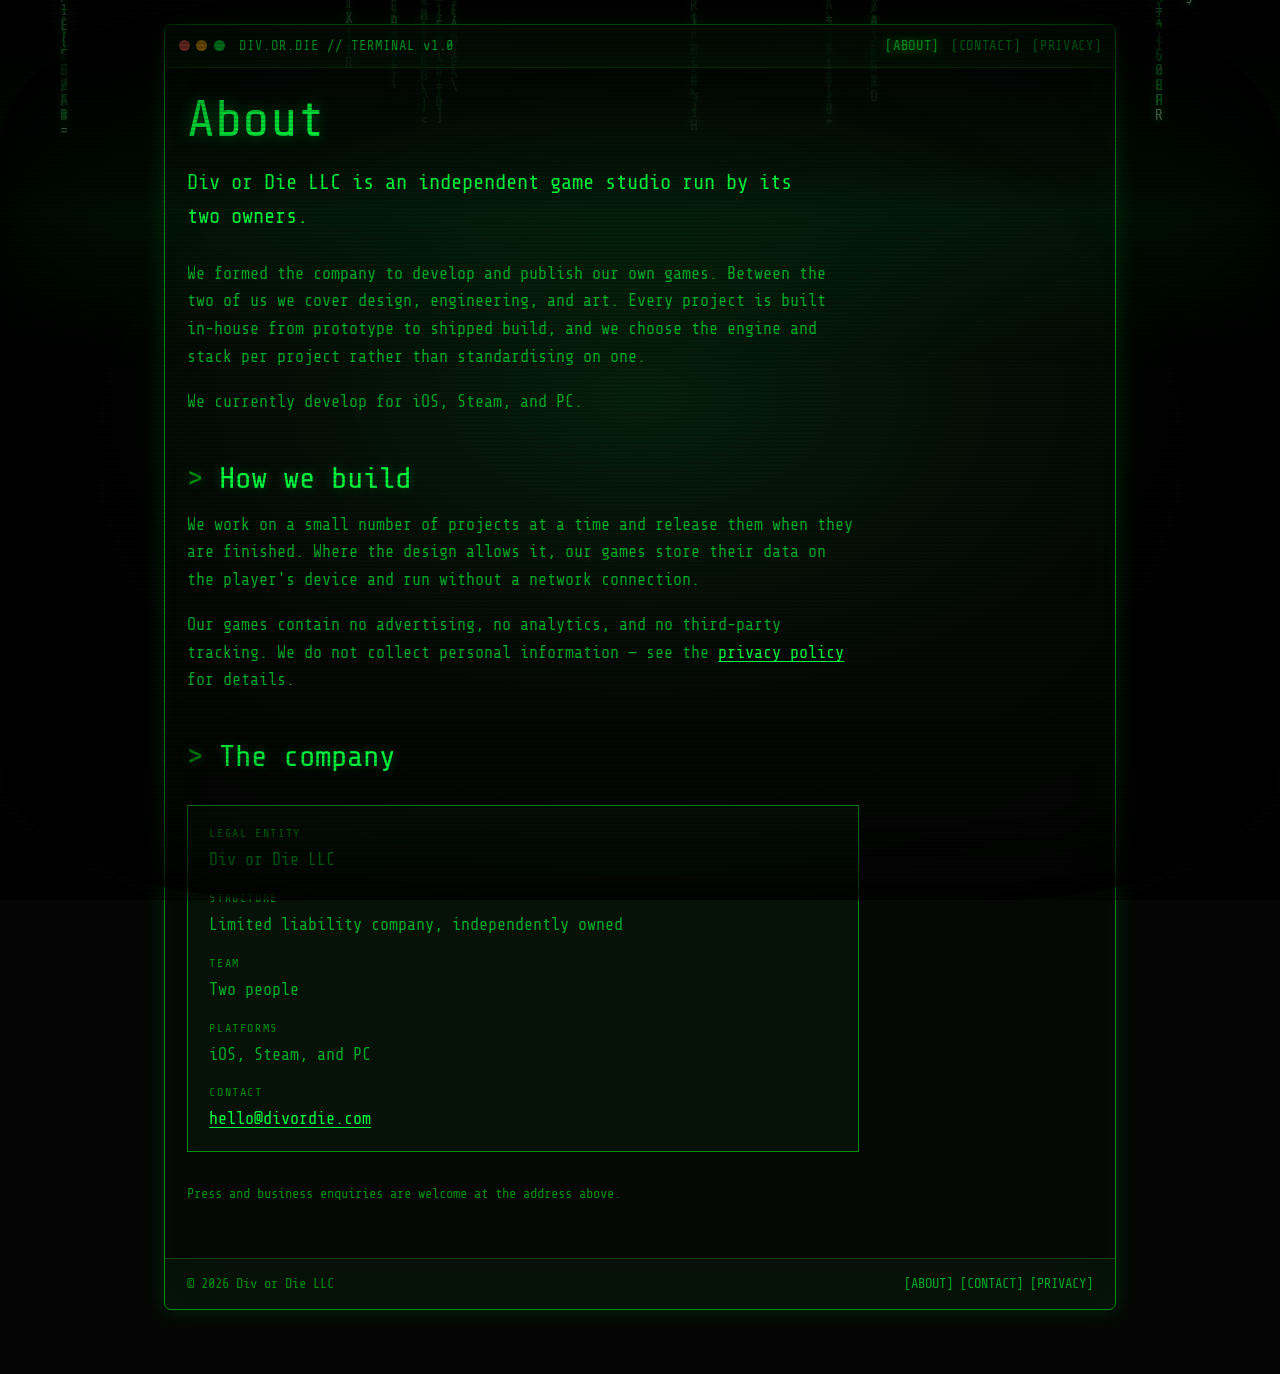
==== about/index.html @ 2b6e60ed "Make the CRT read like a real tube The rain was running but invisible: 0.13 opacity behind a 94%-opa" ====
<!doctype html>
<html lang="en">
<head>
<meta charset="utf-8">
<meta name="viewport" content="width=device-width, initial-scale=1">
<title>About // DIV.OR.DIE</title>
<meta name="description" content="Div or Die LLC is a two-person independent game studio building games for iOS, Steam, and PC.">
<link rel="canonical" href="https://divordie.com/about/">
<meta name="theme-color" content="#050505">
<link rel="preconnect" href="https://fonts.googleapis.com">
<link rel="preconnect" href="https://fonts.gstatic.com" crossorigin>
<link href="https://fonts.googleapis.com/css2?family=Share+Tech+Mono&display=swap" rel="stylesheet">
<link rel="stylesheet" href="/assets/style.css">
<link rel="icon" href="/assets/favicon.svg" type="image/svg+xml">
</head>
<body>
<a class="skip" href="#main">Skip to content</a>

<canvas id="rain" aria-hidden="true"></canvas>
<div class="crt-bloom" aria-hidden="true"></div>
<div class="crt-vignette" aria-hidden="true"></div>
<div class="crt-roll" aria-hidden="true"></div>
<div class="crt-scan" aria-hidden="true"></div>
<div class="crt-glass" aria-hidden="true"></div>

<div class="shell">
<div class="wrap">
  <div class="term">

    <div class="term-head">
      <span class="dots" aria-hidden="true"><i></i><i></i><i></i></span>
      <a class="term-title" href="/">DIV.OR.DIE // TERMINAL v1.0</a>
      <nav class="term-nav" aria-label="Primary">
        <a href="/about/" aria-current="page">[ABOUT]</a>
        <a href="/contact/">[CONTACT]</a>
        <a href="/privacy/">[PRIVACY]</a>
      </nav>
    </div>

    <div class="term-body">
      <main id="main">
    
    <h1>About</h1>
    <p class="lede">
      Div or Die LLC is an independent game studio run by its two owners.
    </p>

    <p>
    We formed the company to develop and publish our own games. Between the two
    of us we cover design, engineering, and art. Every project is built in-house
    from prototype to shipped build, and we choose the engine and stack per
    project rather than standardising on one.
    </p>

    <p>
    We currently develop for iOS, Steam, and PC.
    </p>

    <h2>How we build</h2>

    <p>
    We work on a small number of projects at a time and release them when they
    are finished. Where the design allows it, our games store their data on the
    player's device and run without a network connection.
    </p>

    <p>
    Our games contain no advertising, no analytics, and no third-party tracking.
    We do not collect personal information &mdash; see the
    <a href="/privacy/">privacy policy</a> for details.
    </p>

    <h2>The company</h2>

    <div class="card">
    <dl class="facts">
      <dt>Legal entity</dt>
      <dd>Div or Die LLC</dd>

      <dt>Structure</dt>
      <dd>Limited liability company, independently owned</dd>

      <dt>Team</dt>
      <dd>Two people</dd>

      <dt>Platforms</dt>
      <dd>iOS, Steam, and PC</dd>

      <dt>Contact</dt>
      <dd><a href="mailto:hello@divordie.com">hello@divordie.com</a></dd>
    </dl>
    </div>

    <p class="meta">
    Press and business enquiries are welcome at the address above.
    </p>

  

      </main>
    </div>

    <div class="term-foot">
      <p>&copy; 2026 Div or Die LLC</p>
      <p>
        <a href="/about/">[ABOUT]</a>
        <a href="/contact/">[CONTACT]</a>
        <a href="/privacy/">[PRIVACY]</a>
      </p>
    </div>

  </div>
</div>
<div class="pagefoot"></div>
</div>

<script src="/assets/crt.js" defer></script>
</body>
</html>
---- assets/style.css ----
/* Div or Die LLC — divordie.com — terminal edition */

:root {
  --green: #00ff41;
  --green-dim: #008f11;
  --green-glow: #39ff14;
  --green-mid: #00aa2a;
  --magenta: #ff00ff;
  --amber: #ffb000;
  --dark: #0d0d0d;
  --darker: #050505;
  --panel: rgba(8, 10, 8, 0.86);
  --rule: #00ff4133;

  --mono: "Share Tech Mono", ui-monospace, SFMono-Regular, Menlo, Consolas, monospace;

  --step--1: clamp(0.78rem, 0.75rem + 0.14vw, 0.86rem);
  --step-0: clamp(0.95rem, 0.92rem + 0.16vw, 1.05rem);
  --step-1: clamp(1.1rem, 1.03rem + 0.34vw, 1.32rem);
  --step-2: clamp(1.4rem, 1.22rem + 0.85vw, 1.95rem);
  --step-3: clamp(1.9rem, 1.45rem + 2.2vw, 3.4rem);

  --maxw: 62rem;
  --readw: 42rem;
}

*, *::before, *::after { box-sizing: border-box; }

html { -webkit-text-size-adjust: 100%; }

body {
  margin: 0;
  background: var(--darker);
  color: var(--green);
  font-family: var(--mono);
  font-size: var(--step-0);
  line-height: 1.65;
  overflow-x: hidden;
}

/* ---------------- CRT layers ---------------- */

#rain {
  position: fixed;
  inset: 0;
  z-index: 0;
  pointer-events: none;
  opacity: 0.55;
}

/* While the gate is up the rain rides above its backdrop, but stays
   behind the skull and prompt, and is knocked back so they read clearly. */
body.gated #rain { z-index: 1; opacity: 0.45; }

.crt-scan,
.crt-vignette {
  position: fixed;
  inset: 0;
  pointer-events: none;
  z-index: 2;
}

.crt-scan {
  background: repeating-linear-gradient(
    180deg,
    rgba(0, 0, 0, 0) 0px,
    rgba(0, 0, 0, 0) 2px,
    rgba(0, 0, 0, 0.34) 3px,
    rgba(0, 0, 0, 0.34) 4px
  );
  opacity: 0.55;
  z-index: 6;
}

/* rolling refresh band */
.crt-roll {
  position: fixed;
  left: 0; right: 0;
  height: 38vh;
  z-index: 5;
  pointer-events: none;
  background: linear-gradient(
    180deg,
    rgba(0, 255, 65, 0) 0%,
    rgba(0, 255, 65, 0.035) 45%,
    rgba(0, 255, 65, 0.06) 55%,
    rgba(0, 255, 65, 0) 100%
  );
  animation: roll 7.5s linear infinite;
}

@keyframes roll {
  0%   { transform: translateY(-40vh); }
  100% { transform: translateY(115vh); }
}

/* glass curvature + edge falloff */
.crt-glass {
  position: fixed;
  inset: 0;
  z-index: 7;
  pointer-events: none;
  border-radius: 22% / 16%;
  box-shadow:
    inset 0 0 9vw 3vw rgba(0, 0, 0, 0.72),
    inset 0 0 2vw 0.5vw rgba(0, 0, 0, 0.45);
}

/* phosphor bloom in the middle of the tube */
.crt-bloom {
  position: fixed;
  inset: 0;
  z-index: 3;
  pointer-events: none;
  background: radial-gradient(ellipse 62% 52% at 50% 44%,
    rgba(0, 255, 65, 0.10) 0%,
    rgba(0, 255, 65, 0.03) 45%,
    transparent 72%);
}

.crt-vignette {
  z-index: 4;
  background: radial-gradient(ellipse 92% 86% at 50% 50%, transparent 46%, rgba(0, 0, 0, 0.72) 100%);
}

@keyframes flicker {
  0%, 96%, 100% { opacity: 0.5; }
  97% { opacity: 0.38; }
  98% { opacity: 0.56; }
}

.crt-scan { animation: flicker 7s infinite steps(1); }

/* ---------------- gate ---------------- */

#gate {
  position: fixed;
  inset: 0;
  z-index: 2;
  /* Opaque base hides the page beneath; the tinted layer above it keeps
     the rain reading as if it is behind glass. */
  background:
    radial-gradient(ellipse 40% 34% at 50% 46%,
      rgba(0, 0, 0, 0.72) 0%, rgba(0, 0, 0, 0.38) 60%, rgba(0, 0, 0, 0) 100%),
    radial-gradient(ellipse 58% 48% at 50% 46%,
      rgba(0, 26, 6, 0.55) 0%, rgba(0, 8, 2, 0.88) 58%, rgba(0, 0, 0, 0.97) 100%),
    #000;
  display: grid;
  place-items: center;
  cursor: pointer;
  text-align: center;
  padding: 1.5rem;
}

#gate[hidden] { display: none; }

.gate-inner {
  max-width: 30rem;
  position: relative;
  z-index: 2;
}

.skull {
  width: min(46vw, 190px);
  height: auto;
  display: block;
  margin: 0 auto 1.75rem;
  filter: drop-shadow(0 0 14px var(--green-glow));
  animation: pulse 2.6s ease-in-out infinite;
}

@keyframes pulse {
  0%, 100% { opacity: 0.72; filter: drop-shadow(0 0 8px var(--green-dim)); }
  50%      { opacity: 1;    filter: drop-shadow(0 0 20px var(--green-glow)); }
}

#gate:hover .skull, #gate:focus-visible .skull {
  animation-duration: 0.9s;
}

.gate-boot {
  text-shadow: 0 0 6px #000, 0 0 14px #000;
  font-size: var(--step--1);
  color: var(--green-mid);
  text-align: left;
  margin: 0 auto 1.5rem;
  max-width: 24rem;
  min-height: 5.4em;
}

.gate-boot div { white-space: nowrap; overflow: hidden; }

.gate-prompt {
  font-size: var(--step-1);
  letter-spacing: 0.08em;
  text-shadow: 0 0 10px var(--green-glow), 0 0 16px #000, 0 0 4px #000;
  margin: 0;
}

.gate-hint {
  font-size: var(--step--1);
  color: var(--green-dim);
  margin: 0.6rem 0 0;
  letter-spacing: 0.06em;
}

.blink { animation: blink 1.05s steps(1) infinite; }
@keyframes blink { 0%, 49% { opacity: 1; } 50%, 100% { opacity: 0; } }

/* ---------------- shell ---------------- */

.shell { position: relative; z-index: 1; }

.wrap { max-width: var(--maxw); margin-inline: auto; padding: 0 1.25rem; }

.term {
  margin: 1.5rem auto 0;
  background: var(--panel);
  border: 1px solid var(--green-dim);
  border-radius: 7px;
  box-shadow: 0 0 22px rgba(0, 255, 65, 0.16), inset 0 0 70px rgba(0, 255, 65, 0.028);
  overflow: hidden;
}

.term-head {
  display: flex;
  align-items: center;
  gap: 0.9rem;
  padding: 0.6rem 0.85rem;
  background: rgba(0, 255, 65, 0.05);
  border-bottom: 1px solid var(--rule);
  font-size: var(--step--1);
  flex-wrap: wrap;
}

.dots { display: flex; gap: 0.42rem; flex: none; }
.dots i {
  width: 11px; height: 11px; border-radius: 50%;
  display: block; opacity: 0.8;
}
.dots i:nth-child(1) { background: #ff5f57; }
.dots i:nth-child(2) { background: var(--amber); }
.dots i:nth-child(3) { background: var(--green); }

.term-title {
  color: var(--green);
  letter-spacing: 0.07em;
  text-decoration: none;
  white-space: nowrap;
}
.term-title:hover { text-shadow: 0 0 9px var(--green-glow); }

.term-nav {
  margin-left: auto;
  display: flex;
  gap: 0.75rem;
  flex-wrap: wrap;
}

.term-nav a {
  color: var(--green-mid);
  text-decoration: none;
  letter-spacing: 0.05em;
}
.term-nav a:hover,
.term-nav a[aria-current="page"] {
  color: var(--green);
  text-shadow: 0 0 9px var(--green-glow);
}

.term-body { padding: 1.6rem 1.4rem 2.2rem; }

/* ---------------- console lines ---------------- */

.console {
  font-size: var(--step--1);
  color: var(--green-mid);
  margin: 0 0 1.75rem;
  border-left: 2px solid var(--rule);
  padding-left: 0.85rem;
}
.console p { margin: 0 0 0.18rem; max-width: none; }
.console .sys { color: var(--green-dim); }
.console .ok { color: var(--green); }
.console .warn { color: var(--amber); }

/* ---------------- type ---------------- */

h1 {
  font-size: var(--step-3);
  line-height: 1.06;
  letter-spacing: -0.01em;
  font-weight: 400;
  margin: 0 0 1.1rem;
  text-shadow: 0 0 16px rgba(0, 255, 65, 0.4);
}

h1 .mag { color: var(--magenta); text-shadow: 0 0 16px rgba(255, 0, 255, 0.5); }

h2 {
  font-size: var(--step-2);
  line-height: 1.2;
  font-weight: 400;
  margin: 2.75rem 0 0.9rem;
  color: var(--green);
  text-shadow: 0 0 11px rgba(0, 255, 65, 0.3);
}
h2::before { content: "> "; color: var(--green-dim); }

h3 {
  font-size: var(--step-1);
  font-weight: 400;
  margin: 1.75rem 0 0.5rem;
  color: var(--green);
}

p { margin: 0 0 1.1rem; max-width: var(--readw); color: var(--green-mid); }

.lede {
  font-size: var(--step-1);
  color: var(--green);
  max-width: 38rem;
  margin-bottom: 1.6rem;
}

a { color: var(--green); text-underline-offset: 0.2em; }
a:hover { color: var(--green-glow); text-shadow: 0 0 9px var(--green-glow); }

strong { color: var(--green); font-weight: 400; }

ul { padding-left: 0; margin: 0 0 1.15rem; max-width: var(--readw); list-style: none; }
li { margin-bottom: 0.42rem; color: var(--green-mid); }
.term-body main ul:not(.grid) > li::before,
ul.dashed > li::before { content: "- "; color: var(--green-dim); }

.eyebrow {
  font-size: var(--step--1);
  letter-spacing: 0.2em;
  text-transform: uppercase;
  color: var(--green-dim);
  margin: 0 0 0.7rem;
}

.meta { font-size: var(--step--1); color: var(--green-dim); }

hr { border: 0; border-top: 1px dashed var(--rule); margin: 2.5rem 0; }

/* ---------------- tiles ---------------- */

.grid {
  display: grid;
  grid-template-columns: repeat(auto-fit, minmax(15.5rem, 1fr));
  gap: 0.85rem;
  margin: 1.5rem 0 0;
  padding: 0;
  list-style: none;
  max-width: none;
}

.tile {
  border: 1px solid var(--rule);
  background: rgba(0, 255, 65, 0.022);
  padding: 1.05rem 1.1rem 1.2rem;
  margin: 0;
  position: relative;
}
.tile::before { content: none; }

.tile:hover {
  border-color: var(--green-dim);
  background: rgba(0, 255, 65, 0.05);
}

.tile .kicker {
  display: block;
  font-size: 0.72rem;
  letter-spacing: 0.14em;
  text-transform: uppercase;
  color: var(--green-dim);
  margin-bottom: 0.4rem;
}

.tile h3 { margin: 0 0 0.35rem; font-size: 1.02rem; }
.tile p { margin: 0; font-size: var(--step--1); line-height: 1.55; max-width: none; }
.tile:nth-child(4n+2) .kicker { color: var(--magenta); }
.tile:nth-child(4n+3) .kicker { color: var(--amber); }

/* ---------------- card ---------------- */

.card {
  border: 1px solid var(--green-dim);
  background: rgba(0, 255, 65, 0.035);
  padding: 1.15rem 1.3rem;
  margin: 1.9rem 0;
  max-width: var(--readw);
}
.card :last-child { margin-bottom: 0; }

.contact-line {
  font-size: var(--step-1);
  margin: 0.35rem 0 0;
  word-break: break-word;
  color: var(--green);
}

dl.facts { margin: 0; }
dl.facts dt {
  font-size: 0.74rem;
  letter-spacing: 0.14em;
  text-transform: uppercase;
  color: var(--green-dim);
  margin-top: 0.95rem;
}
dl.facts dt:first-child { margin-top: 0; }
dl.facts dd { margin: 0.15rem 0 0; color: var(--green-mid); }

/* ---------------- footer ---------------- */

.term-foot {
  border-top: 1px solid var(--rule);
  padding: 0.85rem 1.4rem;
  background: rgba(0, 255, 65, 0.03);
  font-size: var(--step--1);
  color: var(--green-dim);
  display: flex;
  flex-wrap: wrap;
  gap: 0.4rem 1.4rem;
  justify-content: space-between;
}
.term-foot p { margin: 0; max-width: none; color: var(--green-dim); }
.term-foot a { color: var(--green-mid); text-decoration: none; }
.term-foot a:hover { color: var(--green); }

.pagefoot { padding: 1.5rem 0 2.5rem; }

/* ---------------- a11y ---------------- */

.skip {
  position: absolute; left: -9999px; top: 0;
  background: var(--green); color: var(--darker);
  padding: 0.55rem 1rem; z-index: 99;
}
.skip:focus { left: 0; }

:focus-visible { outline: 2px solid var(--green); outline-offset: 3px; }
h1[tabindex="-1"]:focus, h1[tabindex="-1"]:focus-visible { outline: none; }

.vh {
  position: absolute; width: 1px; height: 1px;
  padding: 0; margin: -1px; overflow: hidden;
  clip: rect(0 0 0 0); white-space: nowrap; border: 0;
}

@media (prefers-reduced-motion: reduce) {
  #gate { display: none !important; }
  #rain { display: none; }
  .crt-roll { display: none; }
  .crt-scan { animation: none; opacity: 0.28; }
  .skull { animation: none; }
  .blink { animation: none; }
  *, *::before, *::after { animation-duration: 0.01ms !important; transition-duration: 0.01ms !important; }
}

@media (max-width: 34rem) {
  .term-head { gap: 0.5rem; }
  .term-nav { width: 100%; margin-left: 0; }
  .term-body { padding: 1.25rem 1rem 1.75rem; }
}
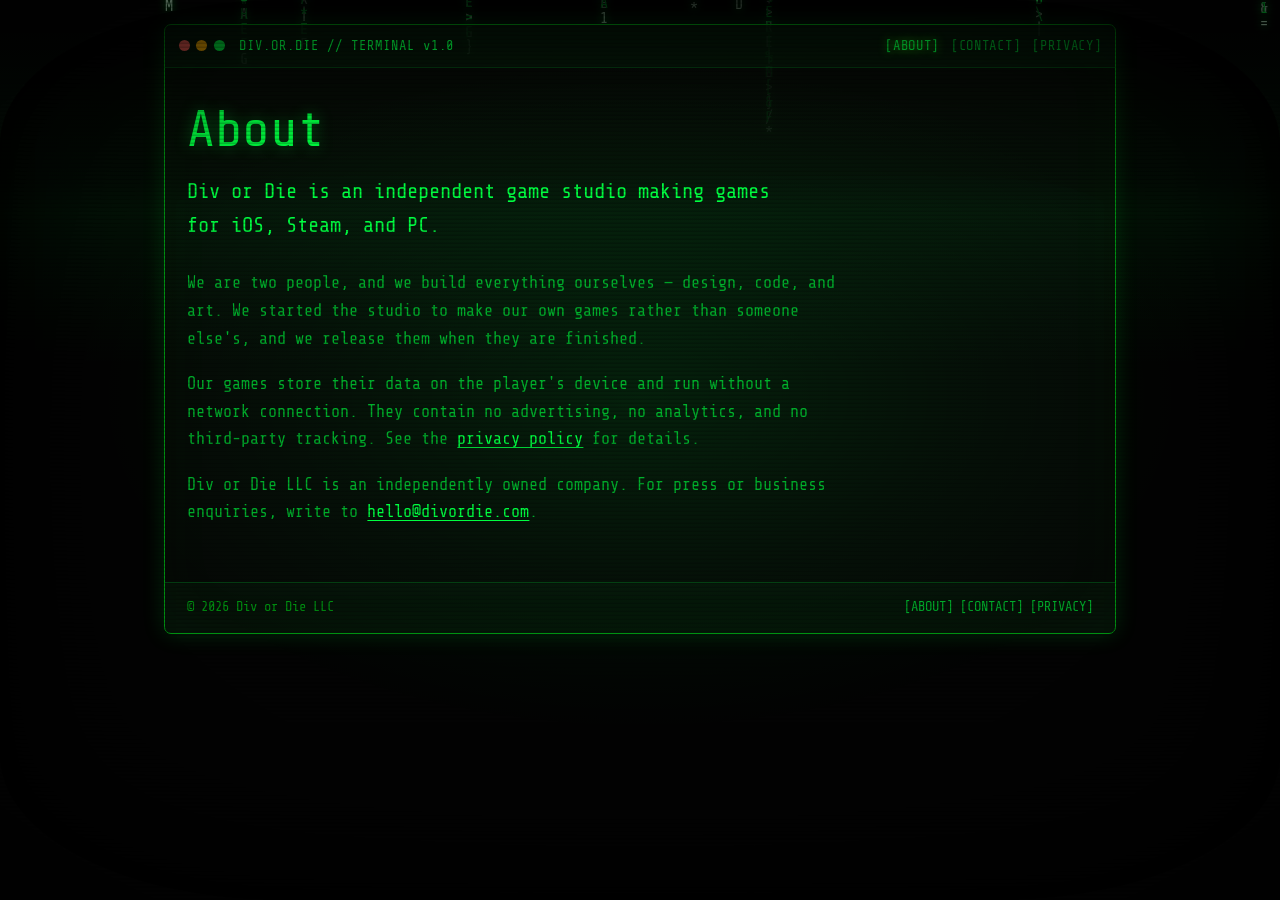
==== commit 8c82b3b5: "Cut internal detail from About and Contact About read like an org chart: an LLC structure row, a tea" ====
--- a/about/index.html
+++ b/about/index.html
@@ -41,61 +41,28 @@
       <main id="main">
     
     <h1>About</h1>
+
     <p class="lede">
-      Div or Die LLC is an independent game studio run by its two owners.
+    Div or Die is an independent game studio making games for iOS, Steam,
+    and PC.
     </p>
 
     <p>
-    We formed the company to develop and publish our own games. Between the two
-    of us we cover design, engineering, and art. Every project is built in-house
-    from prototype to shipped build, and we choose the engine and stack per
-    project rather than standardising on one.
+    We are two people, and we build everything ourselves &mdash; design, code,
+    and art. We started the studio to make our own games rather than someone
+    else's, and we release them when they are finished.
     </p>
 
     <p>
-    We currently develop for iOS, Steam, and PC.
-    </p>
-
-    <h2>How we build</h2>
-
-    <p>
-    We work on a small number of projects at a time and release them when they
-    are finished. Where the design allows it, our games store their data on the
-    player's device and run without a network connection.
+    Our games store their data on the player's device and run without a network
+    connection. They contain no advertising, no analytics, and no third-party
+    tracking. See the <a href="/privacy/">privacy policy</a> for details.
     </p>
 
     <p>
-    Our games contain no advertising, no analytics, and no third-party tracking.
-    We do not collect personal information &mdash; see the
-    <a href="/privacy/">privacy policy</a> for details.
+    Div or Die LLC is an independently owned company. For press or business
+    enquiries, write to <a href="mailto:hello@divordie.com">hello@divordie.com</a>.
     </p>
-
-    <h2>The company</h2>
-
-    <div class="card">
-    <dl class="facts">
-      <dt>Legal entity</dt>
-      <dd>Div or Die LLC</dd>
-
-      <dt>Structure</dt>
-      <dd>Limited liability company, independently owned</dd>
-
-      <dt>Team</dt>
-      <dd>Two people</dd>
-
-      <dt>Platforms</dt>
-      <dd>iOS, Steam, and PC</dd>
-
-      <dt>Contact</dt>
-      <dd><a href="mailto:hello@divordie.com">hello@divordie.com</a></dd>
-    </dl>
-    </div>
-
-    <p class="meta">
-    Press and business enquiries are welcome at the address above.
-    </p>
-
-  
 
       </main>
     </div>
--- a/assets/style.css
+++ b/assets/style.css
@@ -268,7 +268,7 @@
   text-shadow: 0 0 9px var(--green-glow);
 }
 
-.term-body { padding: 1.6rem 1.4rem 2.2rem; }
+.term-body { padding: 2.2rem 1.4rem 2.4rem; }
 
 /* ---------------- console lines ---------------- */
 
@@ -296,6 +296,21 @@
 }
 
 h1 .mag { color: var(--magenta); text-shadow: 0 0 16px rgba(255, 0, 255, 0.5); }
+
+/* Home hero: the studio statement reads as a sentence, not a banner,
+   and gets clear space before the body sections begin. */
+h1.hero-line {
+  font-size: var(--step-1);
+  line-height: 1.5;
+  max-width: 40rem;
+  color: var(--green);
+  text-shadow: 0 0 12px rgba(0, 255, 65, 0.28);
+  margin: 0.5rem 0 0;
+  padding-bottom: 2.6rem;
+  border-bottom: 1px solid var(--rule);
+}
+
+h1.hero-line + h2 { margin-top: 2.6rem; }
 
 h2 {
   font-size: var(--step-2);
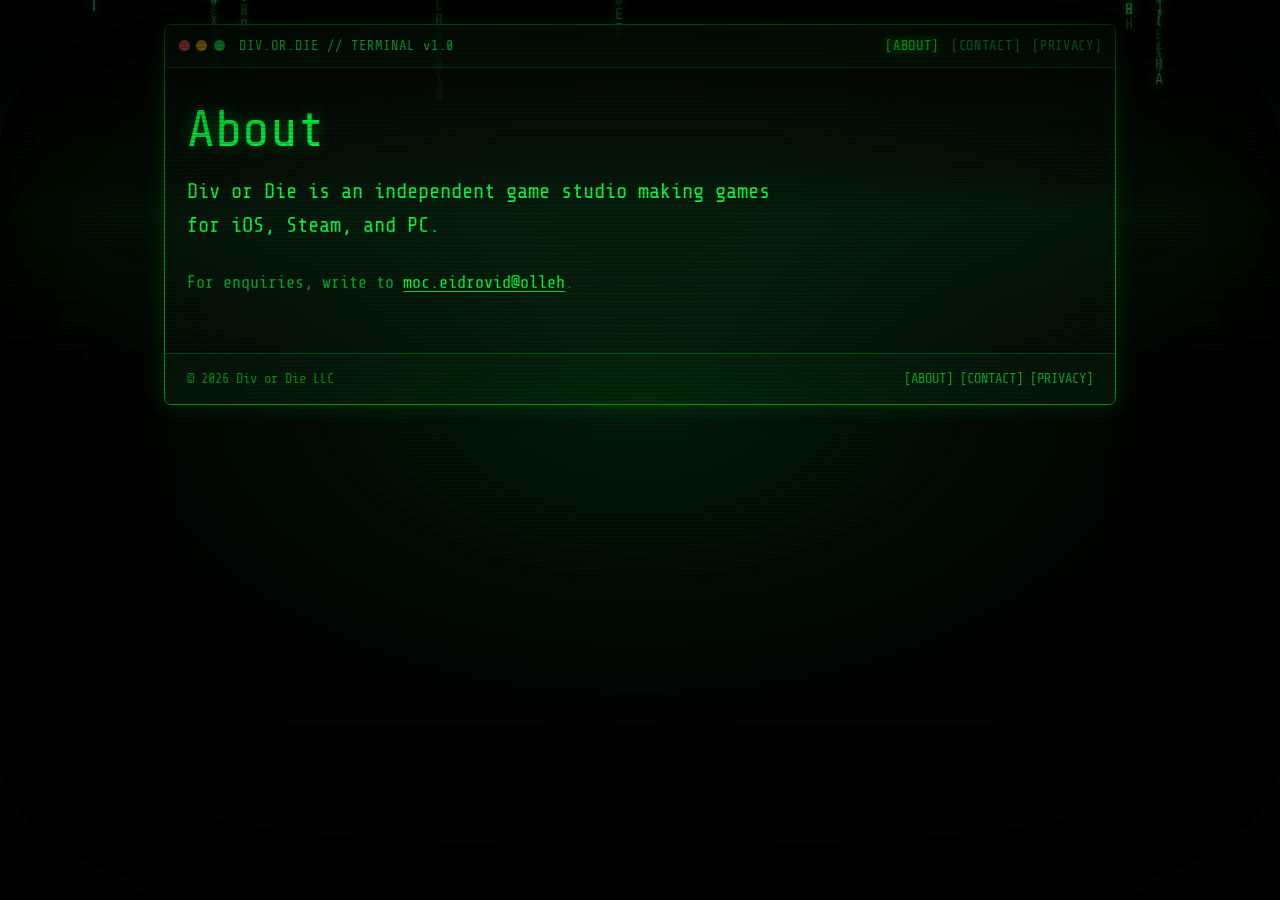
==== commit 6b264906: "Cut About to two lines; protect email addresses About is now the studio statement and the contact li" ====
--- a/about/index.html
+++ b/about/index.html
@@ -10,7 +10,7 @@
 <link rel="preconnect" href="https://fonts.googleapis.com">
 <link rel="preconnect" href="https://fonts.gstatic.com" crossorigin>
 <link href="https://fonts.googleapis.com/css2?family=Share+Tech+Mono&display=swap" rel="stylesheet">
-<link rel="stylesheet" href="/assets/style.css">
+<link rel="stylesheet" href="/assets/style.css?v=3">
 <link rel="icon" href="/assets/favicon.svg" type="image/svg+xml">
 </head>
 <body>
@@ -48,20 +48,7 @@
     </p>
 
     <p>
-    We are two people, and we build everything ourselves &mdash; design, code,
-    and art. We started the studio to make our own games rather than someone
-    else's, and we release them when they are finished.
-    </p>
-
-    <p>
-    Our games store their data on the player's device and run without a network
-    connection. They contain no advertising, no analytics, and no third-party
-    tracking. See the <a href="/privacy/">privacy policy</a> for details.
-    </p>
-
-    <p>
-    Div or Die LLC is an independently owned company. For press or business
-    enquiries, write to <a href="mailto:hello@divordie.com">hello@divordie.com</a>.
+    For enquiries, write to <span class="mail" data-u="olleh" data-d="moc.eidrovid"><span class="mail-r">moc.eidrovid@olleh</span></span>.
     </p>
 
       </main>
@@ -81,6 +68,6 @@
 <div class="pagefoot"></div>
 </div>
 
-<script src="/assets/crt.js" defer></script>
+<script src="/assets/crt.js?v=3" defer></script>
 </body>
 </html>
--- a/assets/style.css
+++ b/assets/style.css
@@ -358,6 +358,14 @@
 
 .meta { font-size: var(--step--1); color: var(--green-dim); }
 
+/* Email addresses are stored reversed in the markup and flipped back with
+   CSS, so naive scrapers harvest a dead string. Readable without JS;
+   crt.js upgrades it to a real mailto link. */
+.mail { unicode-bidi: bidi-override; direction: rtl; }
+.mail-r { unicode-bidi: bidi-override; direction: rtl; }
+.mail a { direction: ltr; unicode-bidi: normal; }
+.mail.ready .mail-r { display: none; }
+
 hr { border: 0; border-top: 1px dashed var(--rule); margin: 2.5rem 0; }
 
 /* ---------------- tiles ---------------- */
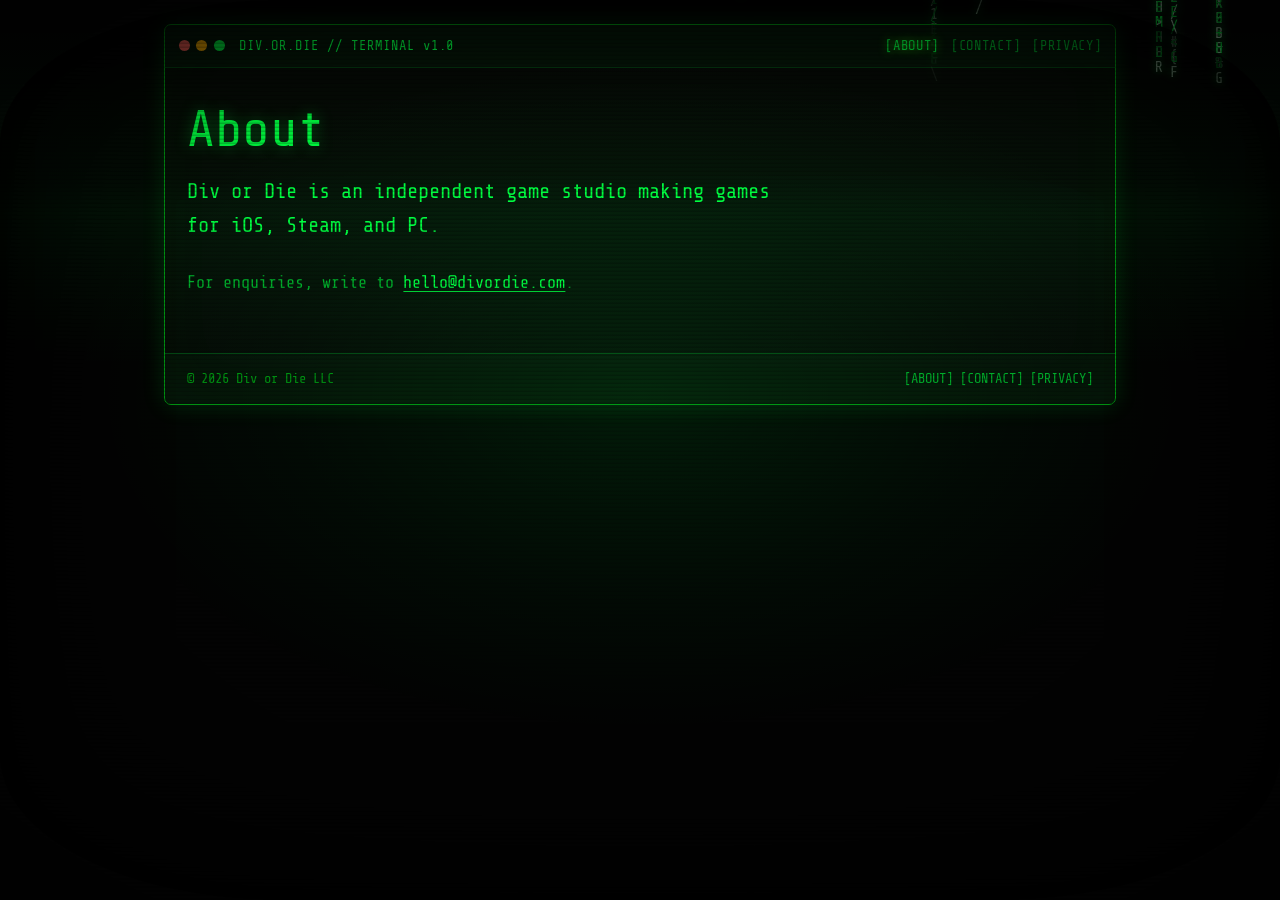
==== commit 8b4d85dc: "Encode email addresses as HTML entities The reversed-text approach needed CSS direction:rtl to rende" ====
--- a/about/index.html
+++ b/about/index.html
@@ -10,7 +10,7 @@
 <link rel="preconnect" href="https://fonts.googleapis.com">
 <link rel="preconnect" href="https://fonts.gstatic.com" crossorigin>
 <link href="https://fonts.googleapis.com/css2?family=Share+Tech+Mono&display=swap" rel="stylesheet">
-<link rel="stylesheet" href="/assets/style.css?v=3">
+<link rel="stylesheet" href="/assets/style.css?v=5">
 <link rel="icon" href="/assets/favicon.svg" type="image/svg+xml">
 </head>
 <body>
@@ -48,7 +48,7 @@
     </p>
 
     <p>
-    For enquiries, write to <span class="mail" data-u="olleh" data-d="moc.eidrovid"><span class="mail-r">moc.eidrovid@olleh</span></span>.
+    For enquiries, write to <span class="mail" data-a="&#104;&#101;&#108;&#108;&#111;&#64;&#100;&#105;&#118;&#111;&#114;&#100;&#105;&#101;&#46;&#99;&#111;&#109;">&#104;&#101;&#108;&#108;&#111;&#64;&#100;&#105;&#118;&#111;&#114;&#100;&#105;&#101;&#46;&#99;&#111;&#109;</span>.
     </p>
 
       </main>
@@ -68,6 +68,6 @@
 <div class="pagefoot"></div>
 </div>
 
-<script src="/assets/crt.js?v=3" defer></script>
+<script src="/assets/crt.js?v=5" defer></script>
 </body>
 </html>
--- a/assets/style.css
+++ b/assets/style.css
@@ -358,13 +358,6 @@
 
 .meta { font-size: var(--step--1); color: var(--green-dim); }
 
-/* Email addresses are stored reversed in the markup and flipped back with
-   CSS, so naive scrapers harvest a dead string. Readable without JS;
-   crt.js upgrades it to a real mailto link. */
-.mail { unicode-bidi: bidi-override; direction: rtl; }
-.mail-r { unicode-bidi: bidi-override; direction: rtl; }
-.mail a { direction: ltr; unicode-bidi: normal; }
-.mail.ready .mail-r { display: none; }
 
 hr { border: 0; border-top: 1px dashed var(--rule); margin: 2.5rem 0; }
 
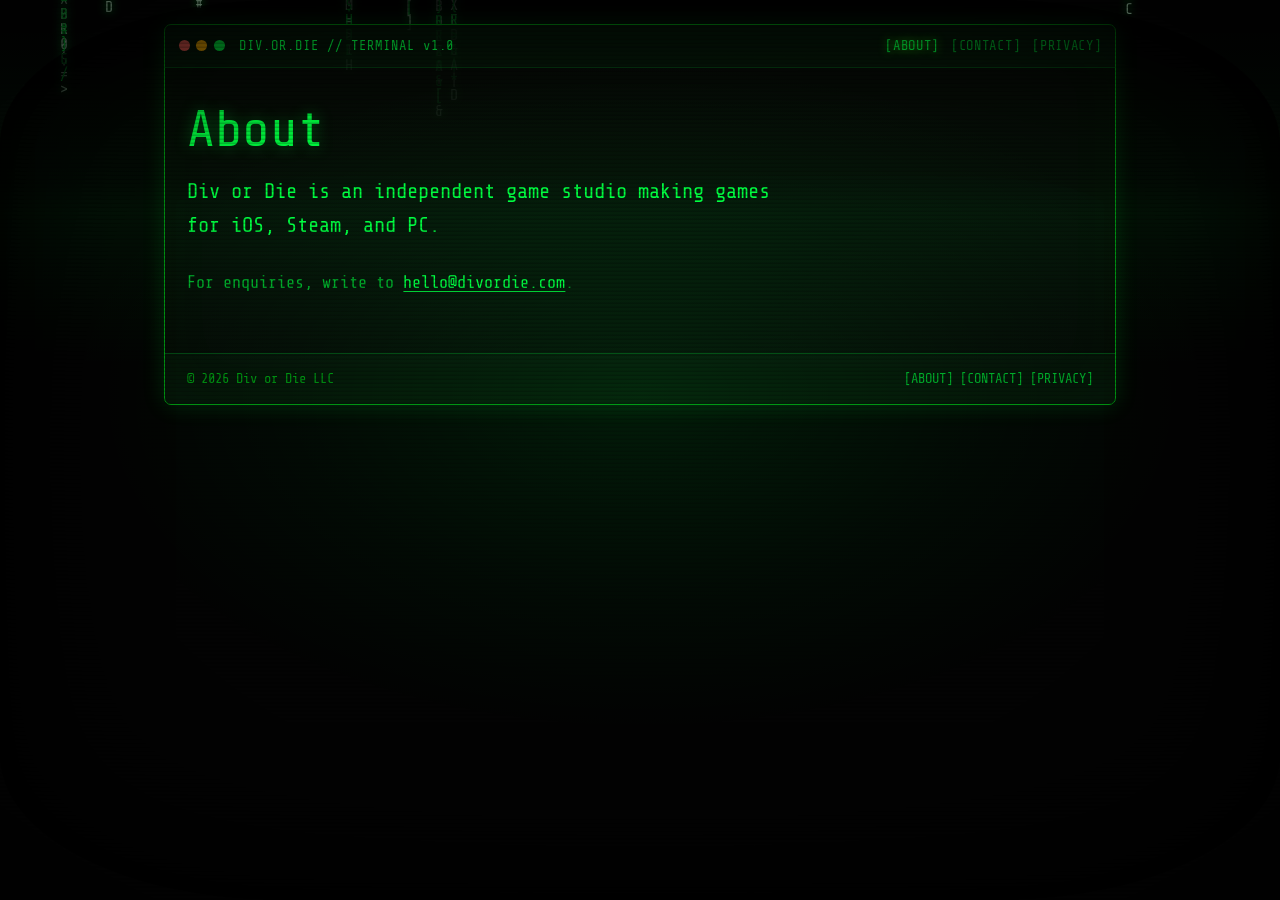
==== commit 5fa88291: "Strip press and support language No released titles and no press, so the Contact page was describing" ====
--- a/about/index.html
+++ b/about/index.html
@@ -10,7 +10,7 @@
 <link rel="preconnect" href="https://fonts.googleapis.com">
 <link rel="preconnect" href="https://fonts.gstatic.com" crossorigin>
 <link href="https://fonts.googleapis.com/css2?family=Share+Tech+Mono&display=swap" rel="stylesheet">
-<link rel="stylesheet" href="/assets/style.css?v=5">
+<link rel="stylesheet" href="/assets/style.css?v=6">
 <link rel="icon" href="/assets/favicon.svg" type="image/svg+xml">
 </head>
 <body>
@@ -68,6 +68,6 @@
 <div class="pagefoot"></div>
 </div>
 
-<script src="/assets/crt.js?v=5" defer></script>
+<script src="/assets/crt.js?v=6" defer></script>
 </body>
 </html>
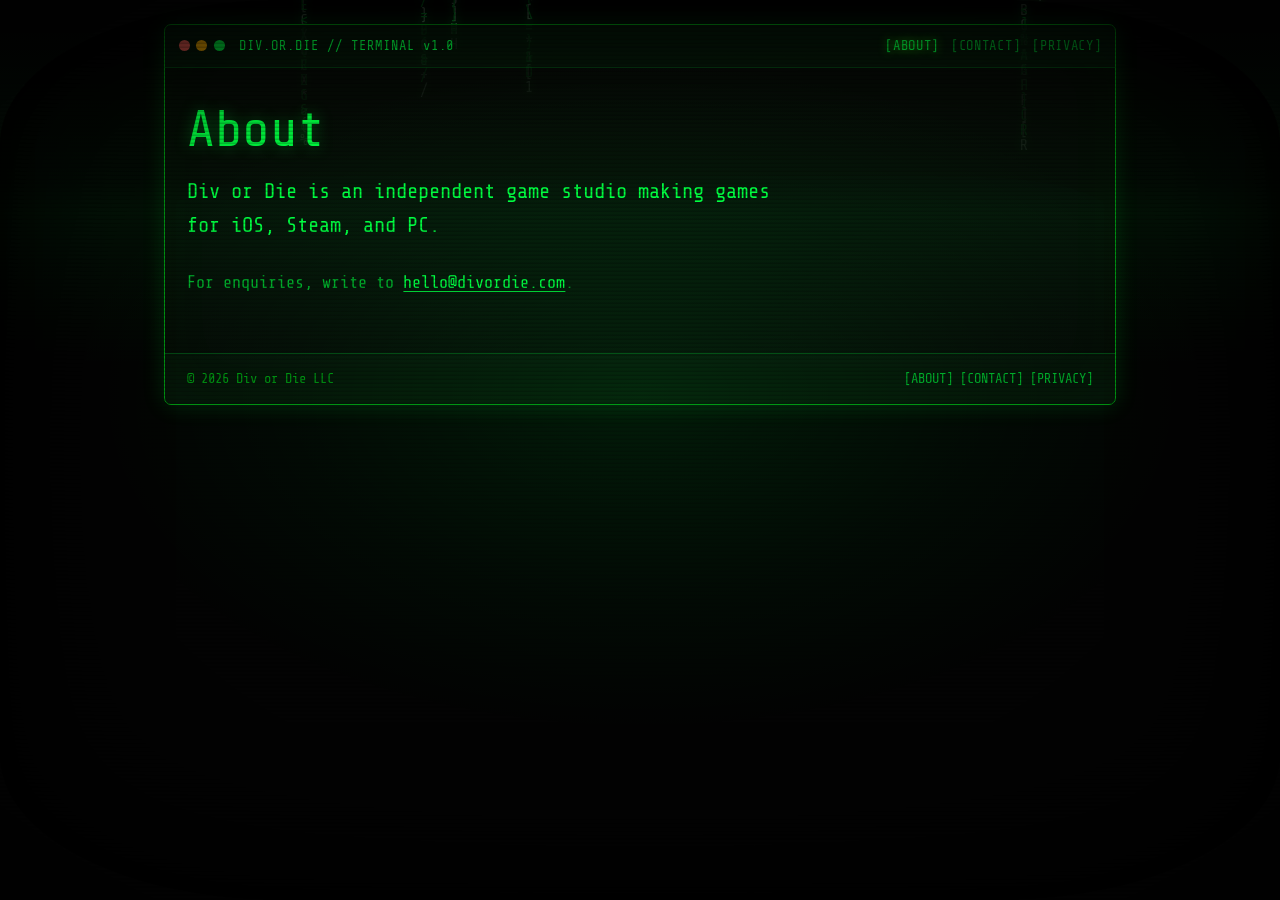
==== commit 7dc85e3d: "Remove team-size references Drop 'two-person', 'two people', and 'the two of us' from page copy and " ====
--- a/about/index.html
+++ b/about/index.html
@@ -4,13 +4,13 @@
 <meta charset="utf-8">
 <meta name="viewport" content="width=device-width, initial-scale=1">
 <title>About // DIV.OR.DIE</title>
-<meta name="description" content="Div or Die LLC is a two-person independent game studio building games for iOS, Steam, and PC.">
+<meta name="description" content="Div or Die LLC is an independent game studio building games for iOS, Steam, and PC.">
 <link rel="canonical" href="https://divordie.com/about/">
 <meta name="theme-color" content="#050505">
 <link rel="preconnect" href="https://fonts.googleapis.com">
 <link rel="preconnect" href="https://fonts.gstatic.com" crossorigin>
 <link href="https://fonts.googleapis.com/css2?family=Share+Tech+Mono&display=swap" rel="stylesheet">
-<link rel="stylesheet" href="/assets/style.css?v=6">
+<link rel="stylesheet" href="/assets/style.css?v=7">
 <link rel="icon" href="/assets/favicon.svg" type="image/svg+xml">
 </head>
 <body>
@@ -68,6 +68,6 @@
 <div class="pagefoot"></div>
 </div>
 
-<script src="/assets/crt.js?v=6" defer></script>
+<script src="/assets/crt.js?v=7" defer></script>
 </body>
 </html>
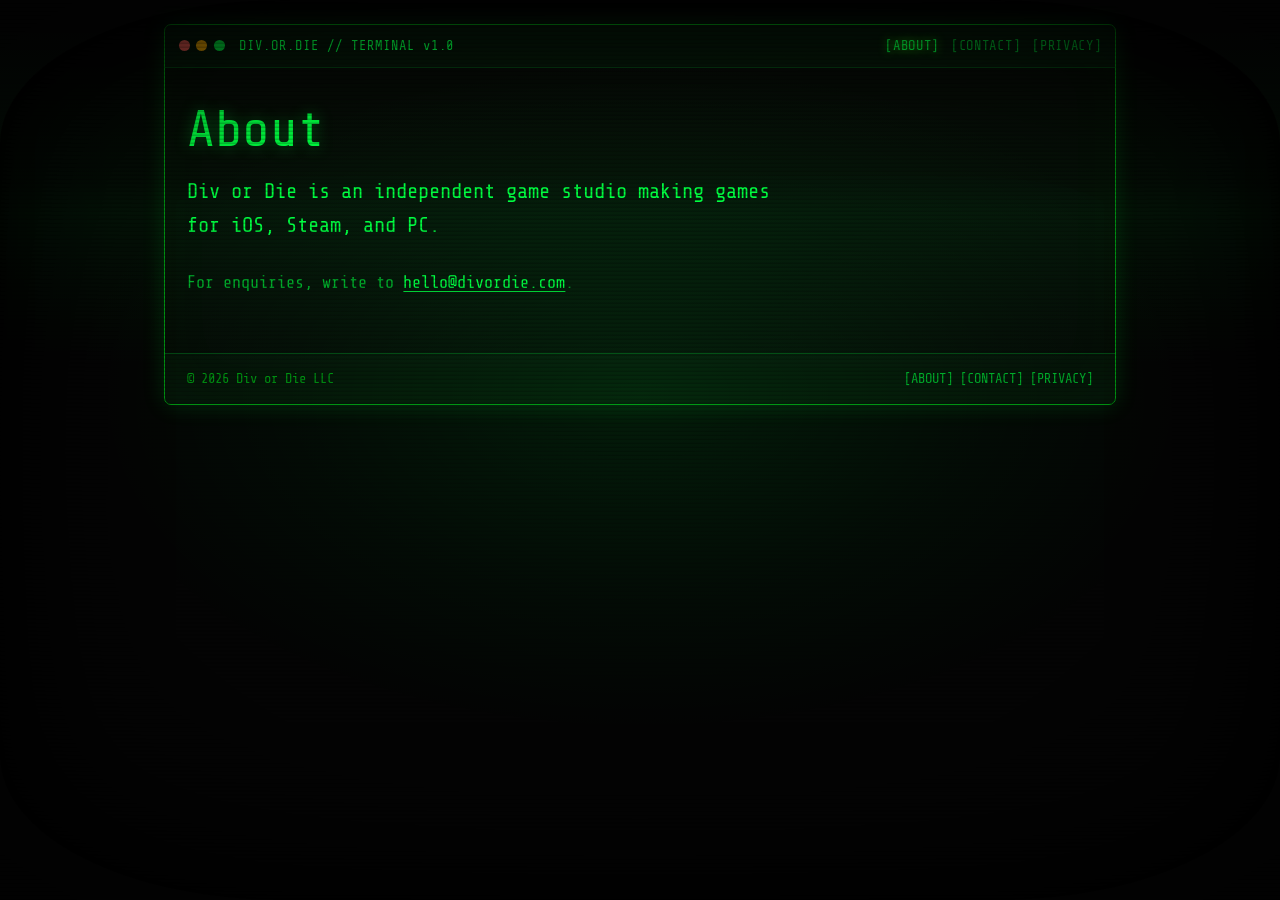
==== commit d002e374: "Rewrite the privacy policy in formal register Replace conversational phrasing with plain legal langu" ====
--- a/about/index.html
+++ b/about/index.html
@@ -10,7 +10,7 @@
 <link rel="preconnect" href="https://fonts.googleapis.com">
 <link rel="preconnect" href="https://fonts.gstatic.com" crossorigin>
 <link href="https://fonts.googleapis.com/css2?family=Share+Tech+Mono&display=swap" rel="stylesheet">
-<link rel="stylesheet" href="/assets/style.css?v=7">
+<link rel="stylesheet" href="/assets/style.css?v=8">
 <link rel="icon" href="/assets/favicon.svg" type="image/svg+xml">
 </head>
 <body>
@@ -68,6 +68,6 @@
 <div class="pagefoot"></div>
 </div>
 
-<script src="/assets/crt.js?v=7" defer></script>
+<script src="/assets/crt.js?v=8" defer></script>
 </body>
 </html>
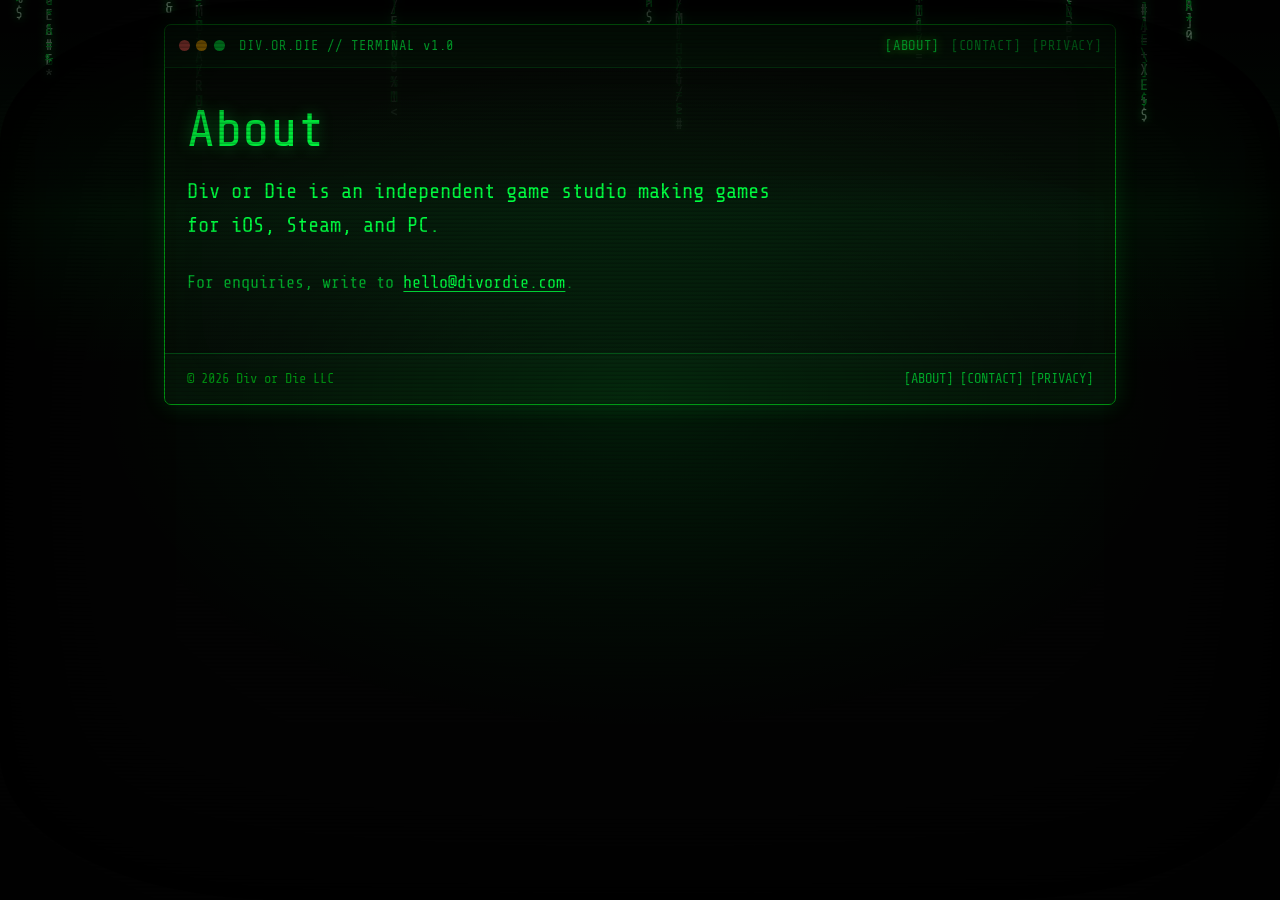
==== commit 9d38bcda: "Use hello@ for privacy enquiries Drops privacy@divordie.com so there is a single mailbox to maintain" ====
--- a/about/index.html
+++ b/about/index.html
@@ -10,7 +10,7 @@
 <link rel="preconnect" href="https://fonts.googleapis.com">
 <link rel="preconnect" href="https://fonts.gstatic.com" crossorigin>
 <link href="https://fonts.googleapis.com/css2?family=Share+Tech+Mono&display=swap" rel="stylesheet">
-<link rel="stylesheet" href="/assets/style.css?v=8">
+<link rel="stylesheet" href="/assets/style.css?v=9">
 <link rel="icon" href="/assets/favicon.svg" type="image/svg+xml">
 </head>
 <body>
@@ -68,6 +68,6 @@
 <div class="pagefoot"></div>
 </div>
 
-<script src="/assets/crt.js?v=8" defer></script>
+<script src="/assets/crt.js?v=9" defer></script>
 </body>
 </html>
